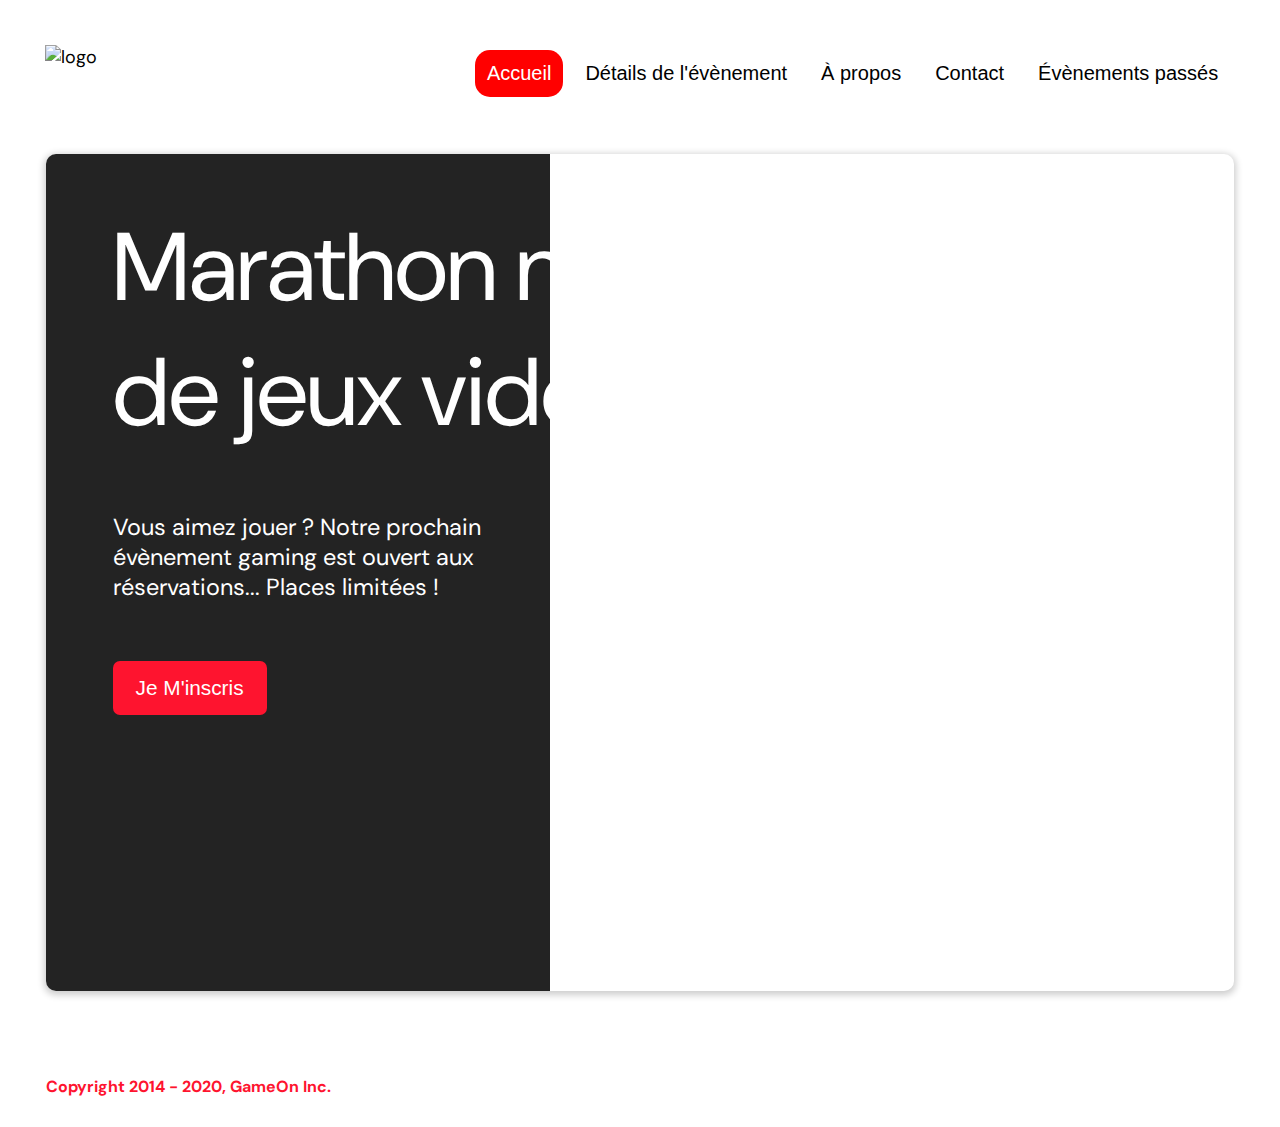
==== starterOnly/index.html @ a4a16f35 "form validated" ====
<!DOCTYPE html>
<html lang="fr">
  <head>
    <meta charset="utf-8" />
    <title>Reservation</title>
    <meta name="viewport" content="width=device-width,initial-scale=1" />
    <link rel="stylesheet" href="modal.css" />
    <link rel="stylesheet" href="https://cdnjs.cloudflare.com/ajax/libs/font-awesome/4.7.0/css/font-awesome.min.css">
    <link
      href="https://fonts.googleapis.com/css?family=DM+Sans"
      rel="stylesheet"
    />
  </head>
  <body class="body">
    <div class="topnav" id="myTopnav">
      <div class="header-logo">
      <img alt="logo" src="Logo.png" width="auto" height="auto" />
    </div>
    <div class="main-navbar">
      
      <a href="#" class="active"><span>Accueil</span></a>
      <a href="#"><span>Détails de l'évènement</span></a>
      <a href="#"><span>À propos</span></a>
      <a href="#"><span>Contact</span></a>
      <a href="#"><span>Évènements passés</span></a>
      <a href="javascript:void(0);" class="icon" onclick="editNav()">
        <i class="fa fa-bars"></i>
      </a>
    </div>
    </div>
  </div>
    <main>
      <div class="hero-section">
        <div class="hero-content">
          <h1 class="hero-headline">
            Marathon national<br>
            de jeux vidéos
          </h1>
          <p class="hero-text">
            Vous aimez jouer ? Notre prochain évènement gaming est ouvert
            aux réservations... Places limitées !
          </p>
          <button class="btn-signup modal-btn">
            je m'inscris
          </button>
        </div>
        <div class="hero-img">
          <img src="./bg_img.jpg" alt="img" />
        </div>
        <button class="btn-signup modal-btn">
          je m'inscris
        </button>
      </div>

      <div class="bground">
        <div class="content">
          <span class="close"></span>
          <div class="modal-body">
            <form
              name="reserve"
              action="index.html"
              method="get"
              onsubmit="return validate();"
              novalidate
            >
              <div
                class="formData">
                <label for="first">Prénom</label><br>
                <input
                  class="text-control"
                  type="text"
                  id="first"
                  name="first"
                  required
                /><img class="valid-checkFirst" src="check-solid.svg"  alt=""/><br>
                <div class="invalid-first">

                </div>
              </div>
              <div
                class="formData">
                <label for="last">Nom</label><br>
                <input
                  class="text-control"
                  type="text"
                  id="last"
                  name="last"
                  required
                /><img id="checkLast" class="valid-checkLast" src="check-solid.svg"  alt=""/><br>
                <div class="invalid-last">

                </div>
              </div>
              <div
                class="formData">
                <label for="email">E-mail</label><br>
                <input
                  class="text-control"
                  type="email"
                  id="email"
                  name="email"
                /><img id="checkEmail" class="valid-checkEmail" src="check-solid.svg"  alt=""/><br>
                <div class="invalid-email"></div>
              </div>
              <div
                class="formData">
                <label for="birthdate">Date de naissance</label><br>
                <input
                  class="text-control"
                  type="date"
                  id="birthdate"
                  name="birthdate"
                /><img id="checkBirthdate" class="valid-checkBirthdate" src="check-solid.svg"  alt=""/><br>
                <div class="invalid-birthdate"></div>
              </div>
              <div
                class="formData">
                <label for="quantity">À combien de tournois GameOn avez-vous déjà participé ?</label><br>
                <input type="number" class="text-control" id="quantity" name="quantity" min="0" max="99">
              </div>
              <p class="text-label">Quelles villes ?</p>
              <div
                class="formData">
                <div id="option" class="invalid-option"></div>
                <input
                  class="checkbox-input"
                  type="radio"
                  id="location1"
                  name="location"
                  value="New York"
                />
                <label class="checkbox-label" for="location1">
                  <span class="checkbox-icon"></span>
                  New York</label
                >
                <input
                  class="checkbox-input"
                  type="radio"
                  id="location2"
                  name="location"
                  value="San Francisco"
                />
                <label class="checkbox-label" for="location2">
                  <span class="checkbox-icon"></span>
                  San Francisco</label
                >
                <input
                  class="checkbox-input"
                  type="radio"
                  id="location3"
                  name="location"
                  value="Seattle"
                />
                <label class="checkbox-label" for="location3">
                  <span class="checkbox-icon"></span>
                  Seattle</label
                >
                <input
                  class="checkbox-input"
                  type="radio"
                  id="location4"
                  name="location"
                  value="Chicago"
                />
                <label class="checkbox-label" for="location4">
                  <span class="checkbox-icon"></span>
                  Chicago</label
                >
                <input
                  class="checkbox-input"
                  type="radio"
                  id="location5"
                  name="location"
                  value="Boston"
                />
                <label class="checkbox-label" for="location5">
                  <span class="checkbox-icon"></span>
                  Boston</label
                >
                <input
                  class="checkbox-input"
                  type="radio"
                  id="location6"
                  name="location"
                  value="Portland"
                />
                <label class="checkbox-label" for="location6">
                  <span class="checkbox-icon"></span>
                  Portland</label
                >
              </div>

              <div
                class="formData">
                <div id="condition" class="invalid-condition"></div>
                <input
                  class="checkbox-input"
                  type="checkbox"
                  id="checkbox1"
                  checked
                />
                
                <label class="checkbox2-label" for="checkbox1" >
                  <span class="checkbox-icon"></span>
                  J'ai lu et accepté les conditions d'utilisation.
                </label>
                <br>
                <input class="checkbox-input" type="checkbox" id="checkbox2" />
                <label class="checkbox2-label" for="checkbox2">
                  <span class="checkbox-icon"></span>
                  Je Je souhaite être prévenu des prochains évènements.
                </label>
                <br>
              </div>
              <div id="validated" class="validated-form"></div>
              <input
                class="btn-submit"
                type="submit"
                class="button"
                value="C'est parti"
              />
            </form>
          </div>
        </div>
      </div>
    </main>
    <footer>
      <p class="copyrights">
        Copyright 2014 - 2020, GameOn Inc.
      </p>
    </footer>
    <script src="modal.js"></script>
  </body>
</html>
---- starterOnly/modal.css ----
:root {
  --font-default: "DM Sans", Arial, Helvetica, sans-serif;
  --font-slab: var(--font-default);
  --modal-duration: 0.8s;
}
* {
  box-sizing: border-box;
  margin: 0;
  padding: 0;
}
/* Landing Page */

body {
  margin: 0;
  display: flex;
  flex-direction: column;
  /* background-image: url("background.png"); */
  /* background:url("./bg_img.jpg"); */
  font-family: var(--font-default);
  font-size: 18px;
  max-width: 1300px;
  margin: 0 auto;
}

p {
  margin-bottom: 0;
  padding: 0.5vw;
}

img {
  padding-right: 1rem;
}

.topnav {
  overflow: hidden;
  margin: 3.5%;
}
.header-logo {
    float: left;
}
.main-navbar {
    float: right;
}
.topnav a {
  float: left;
  display: block;
  color: #000000;
  text-align: center;
  padding: 12px 12px;
  margin: 5px;
  text-decoration: none;
  font-size: 20px;
  font-family: Roboto, sans-serif;
}

.topnav a:hover {
  background-color: #ff0000;
  color: #ffffff;
  border-radius: 15px;
}

.topnav a.active {
  background-color: #ff0000;
  color: #ffffff;
  border-radius: 15px;
}

.topnav .icon {
  display: none;
}

@media screen and (max-width: 768px) {
  .topnav a {display: none;}
  .topnav a.icon {
    float: right;
    display: block;
  }
}

@media screen and (max-width: 768px) {
  .topnav.responsive {position: relative;}
  .topnav.responsive .icon {
    position: absolute;
    right: 0;
    top: 0;
  }
  .topnav.responsive a {
    float: none;
    display: block;
    text-align: left;
  }
}



 @media screen and (max-width: 540px) {
  .topnav a {display: none;}
  .topnav a.icon {
    float: right;
    display: block;
    margin-top: -15px;
  }
} 

main {
  font-size: 130%;
  font-weight: bolder;
  color: black;
  padding-top: 0.5vw;
  padding-left: 2vw;
  padding-right: 2vw;
  margin: 1px 20px 15px;
  border-radius: 2rem;
  text-align: justify;


}

.modal-btn {
  font-size: 145%;
  background: #fe142f;
  display: flex;
  margin: auto;
  padding: 2em;
  color: #fff;
  padding: 0.75rem 2.5rem;
  border-radius: 1rem;
  cursor: pointer;
}

.modal-btn:hover {
  background: #3876ac;
}

.footer {
  margin: 20px;
  padding: 10px;
  font-family: var(--font-slab);
}

/* Modal form */

.button {
  background: #fe142f;
  margin-top: 0.5em;
  padding: 1em;
  color: #fff;
  border-radius: 15px;
  cursor: pointer;
  font-size: 16px;
}

.button:hover {
  background: #3876ac;
}

.smFont {
  font-size: 16px;
}

.bground {
  display: none;
  position: fixed;
  z-index: 1;
  left: 0;
  top: 0;
  height: 100%;
  width: 100%;
  overflow: auto;
  background-color: rgba(26, 39, 156, 0.4);
}

.content {
  margin: 5% auto;
  width: 100%;
  max-width: 500px;
  animation-name: modalopen;
  animation-duration: var(--modal-duration);
  background: #232323;
  border-radius: 10px;
  overflow: hidden;
  position: relative;
  color: #fff;
  padding-top: 10px;
}

.modal-body {
  padding: 15px 8%;
  margin: 15px auto;
}

label {
  font-family: var(--font-default);
  font-size: 17px;
  font-weight: normal;
  display: inline-block;
  margin-bottom: 11px;
}
input {
  padding: 8px;
  border: 0.8px solid #ccc;
  outline: none;
}
.text-control {
  margin: 0;
  padding: 8px;
  width: 100%;
  border-radius: 8px;
  font-size: 20px;
  height: 48px;
}
.formData[data-error]::after {
  content: attr(data-error);
  font-size: 0.4em;
  color: #e54858;
  display: block;
  margin-top: 7px;
  margin-bottom: 7px;
  text-align: right;
  line-height: 0.3;
  opacity: 0;
  transition: 0.3s;
}
.formData[data-error-visible="true"]::after {
  opacity: 1;
}
.formData[data-error-visible="true"] .text-control {
  border: 2px solid #e54858;
}
/* 
input[data-error]::after {
    content: attr(data-error);
    font-size: 0.4em;
    color: red;
} */
.checkbox-label,
.checkbox2-label {
  position: relative;
  margin-left: 36px;
  font-size: 12px;
  font-weight: normal;
}
.checkbox-label .checkbox-icon,
.checkbox2-label .checkbox-icon {
  display: block;
  width: 20px;
  height: 20px;
  border: 2px solid #279e7a;
  border-radius: 50%;
  text-indent: 29px;
  white-space: nowrap;
  position: absolute;
  left: -30px;
  top: -1px;
  transition: 0.3s;
}
.checkbox-label .checkbox-icon::after,
.checkbox2-label .checkbox-icon::after {
  content: "";
  width: 13px;
  height: 13px;
  background-color: #279e7a;
  border-radius: 50%;
  text-indent: 29px;
  white-space: nowrap;
  position: absolute;
  left: 50%;
  top: 50%;
  transform: translate(-50%, -50%);
  transition: 0.3s;
  opacity: 0;
}
.checkbox-input {
  display: none;
}
.checkbox-input:checked + .checkbox-label .checkbox-icon::after,
.checkbox-input:checked + .checkbox2-label .checkbox-icon::after {
  opacity: 1;
}
.checkbox-input:checked + .checkbox2-label .checkbox-icon {
  background: #279e7a;
}
.checkbox2-label .checkbox-icon {
  border-radius: 4px;
  border: 0;
  background: #c4c4c4;
}
.checkbox2-label .checkbox-icon::after {
  width: 7px;
  height: 4px;
  border-radius: 2px;
  background: transparent;
  border: 2px solid transparent;
  border-bottom-color: #fff;
  border-left-color: #fff;
  transform: rotate(-55deg);
  left: 21%;
  top: 19%;
}
.close {
  position: absolute;
  right: 15px;
  top: 15px;
  width: 32px;
  height: 32px;
  opacity: 1;
  cursor: pointer;
  transform: scale(0.7);
}
.close:before,
.close:after {
  position: absolute;
  left: 15px;
  content: " ";
  height: 33px;
  width: 3px;
  background-color: #fff;
}
.close:before {
  transform: rotate(45deg);
}
.close:after {
  transform: rotate(-45deg);
}
.btn-submit,
.btn-signup {
  background: #fe142f;
  display: block;
  margin: 0 auto;
  border-radius: 7px;
  font-size: 1rem;
  padding: 12px 82px;
  color: #fff;
  cursor: pointer;
  border: 0;
}
/* custom select styles */
.custom-select {
  position: relative;
  font-family: Arial;
  font-size: 1.1rem;
  font-weight: normal;
}

.custom-select select {
  display: none;
}
.select-selected {
  background-color: #fff;
}

/* Style the arrow inside the select element: */
.select-selected:after {
  position: absolute;
  content: "";
  top: 10px;
  right: 13px;
  width: 11px;
  height: 11px;
  border: 3px solid transparent;
  border-bottom-color: #f00;
  border-left-color: #f00;
  transform: rotate(-48deg);
  border-radius: 5px 0 5px 0;
}

/* Point the arrow upwards when the select box is open (active): */
.select-selected.select-arrow-active:after {
  transform: rotate(135deg);
  top: 13px;
}

.select-items div,
.select-selected {
  color: #000;
  padding: 11px 16px;
  border: 1px solid transparent;
  border-color: transparent transparent rgba(0, 0, 0, 0.1) transparent;
  cursor: pointer;
  border-radius: 8px;
  height: 48px;
}

/* Style items (options): */
.select-items {
  position: absolute;
  background-color: #fff;
  top: 89%;
  left: 0;
  right: 0;
  z-index: 99;
}

/* Hide the items when the select box is closed: */
.select-hide {
  display: none;
}

.select-items div:hover,
.same-as-selected {
  background-color: rgba(0, 0, 0, 0.1);
}
/* custom select end */
.text-label {
  font-weight: normal;
  font-size: 16px;
}
.hero-section {
  min-height: 93vh;
  border-radius: 10px;
  display: grid;
  grid-template-columns: repeat(12, 1fr);
  overflow: hidden;
  box-shadow: 0 2px 7px 2px rgba(0, 0, 0, 0.2);
  margin-bottom: 10px;
}
.hero-content {
  padding: 51px 67px;
  grid-column: span 4;
  background: #232323;
  color: #fff;
  position: relative;
  text-align: left;
  min-width: 424px;
}
.hero-content::after {
  content: "";
  width: 100%;
  height: 100%;
  background: #232323;
  position: absolute;
  right: -80px;
  top: 0;
}
.hero-content > * {
  position: relative;
  z-index: 1;
}
.hero-headline {
  font-size: 6rem;
  font-weight: normal;
  white-space: nowrap;
}
.hero-text {
  width: 146%;
  font-weight: normal;
  margin-top: 57px;
  padding: 0;
}
.btn-signup {
  outline: none;
  text-transform: capitalize;
  font-size: 1.3rem;
  padding: 15px 23px;
  margin: 0;
  margin-top: 59px;
}
.hero-img {
  grid-column: span 8;
}
.hero-img img {
  width: 100%;
  height: 100%;
  display: block;
  padding: 0;
}
.copyrights {
  color: #fe142f;
  padding: 0;
  font-size: 1rem;
  margin: 60px 0 30px;
  font-weight: bolder;
}
.hero-section > .btn-signup {
  display: none;
}
footer {
  padding-left: 2vw;
  padding-right: 2vw;
  margin: 0 20px;
}
@media screen and (max-width: 800px) {
  .hero-section {
    display: block;
    box-shadow: unset;
  }
  .hero-content {
    background: #fff;
    color: #000;
    padding: 20px;
  }
  .hero-content::after {
    content: unset;
  }
  .hero-content .btn-signup {
    display: none;
  }
  .hero-headline {
    font-size: 4.5rem;
    white-space: normal;
  }
  .hero-text {
    width: unset;
    font-size: 1.5rem;
  }
  .hero-img img {
    border-radius: 10px;
    margin-top: 40px;
  }
  .hero-section > .btn-signup {
    display: block;
    margin: 32px auto 10px;
    padding: 12px 35px;
  }
  .copyrights {
    margin-top: 50px;
    text-align: center;
  }
}

@keyframes modalopen {
  from {
    opacity: 0;
    transform: translateY(-150px);
  }
  to {
    opacity: 1;
  }
}

.valid-feedback {
  font-size:0.8rem;
  color:#279E7A;
}
.invalid-first, .invalid-last, .invalid-email, .invalid-birthdate, .invalid-option, .invalid-condition {
  margin-top:5px;
  font-size:0.8rem;
  font-weight:400;
  color:#FE142F;
}
.form-invalid {
  border:1px solid #FE142F;
  box-shadow:inset 0 0 2px 2px #FE142F;
}
.form-valid {
  border:1px solid #279E7A;
  box-shadow:inset 0 0 2px 2px #279E7A;
}
.validated-form {
  margin:10px 0;
  color:#279E7A;
}

.valid-checkFirst, .valid-checkLast, .valid-checkEmail, .valid-checkBirthdate, .valid-checkOption{
  width: 40px;
  width: 40px;
  bottom: 36px;
  position: relative;
  float: right;
  display: none;

}
.show-first, .show-last {
  display: block!important;
  
}
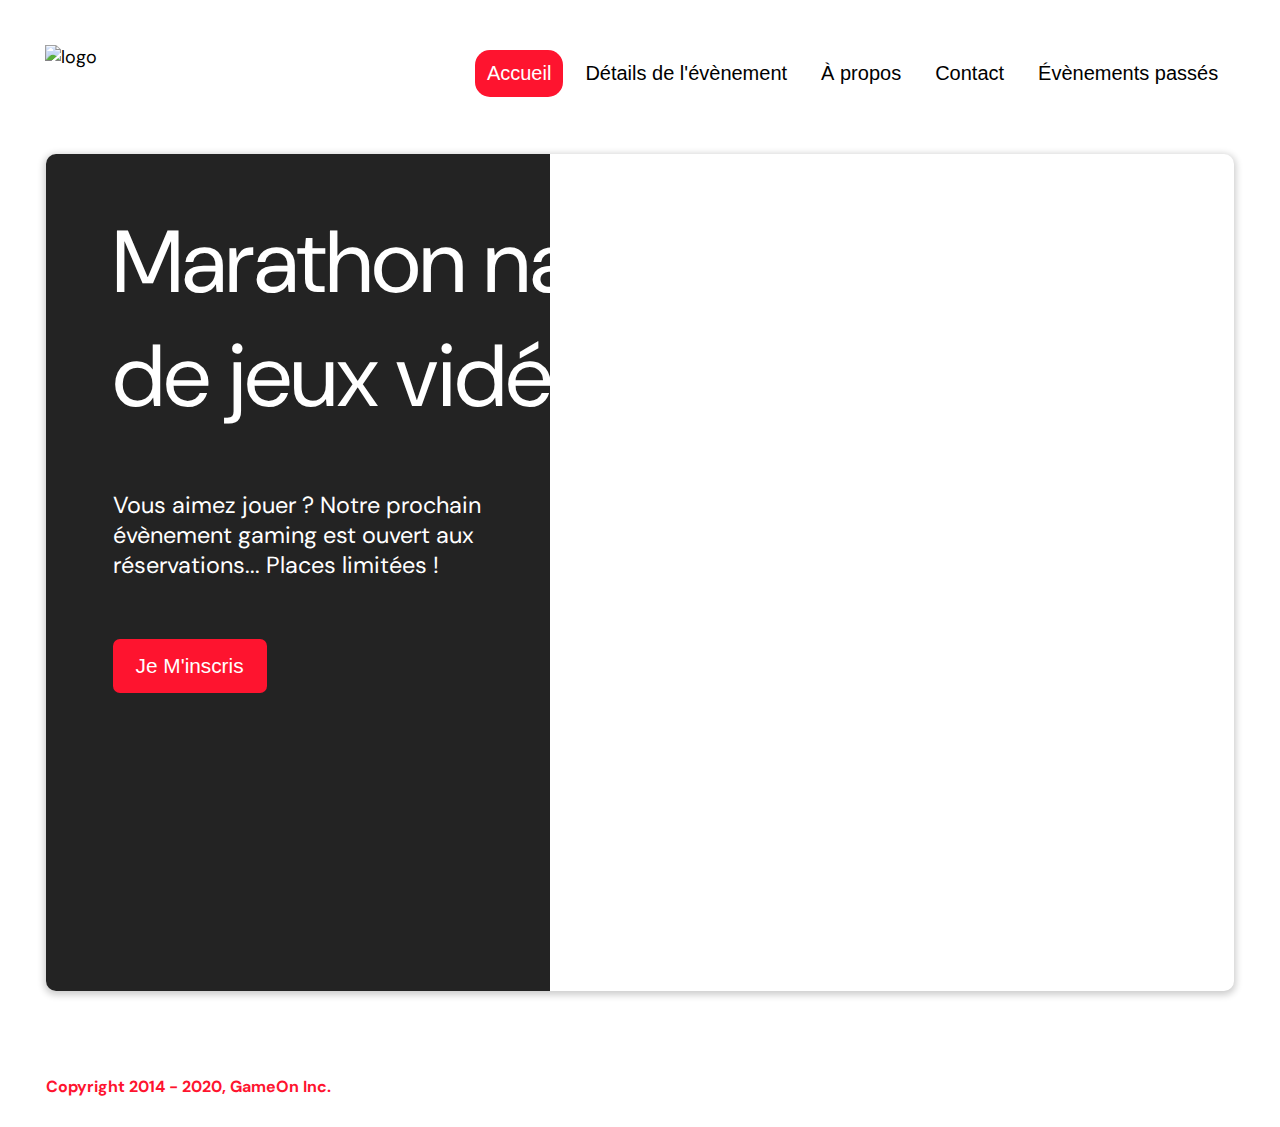
==== commit 5fe57717: "html valid responsive mobile desktop tablet" ====
--- a/starterOnly/index.html
+++ b/starterOnly/index.html
@@ -14,8 +14,8 @@
   <body class="body">
     <div class="topnav" id="myTopnav">
       <div class="header-logo">
-      <img alt="logo" src="Logo.png" width="auto" height="auto" />
-    </div>
+        <img class="logo" alt="logo" src="Logo.png" />
+      </div>
     <div class="main-navbar">
       
       <a href="#" class="active"><span>Accueil</span></a>
@@ -27,7 +27,7 @@
         <i class="fa fa-bars"></i>
       </a>
     </div>
-    </div>
+    
   </div>
     <main>
       <div class="hero-section">
@@ -214,9 +214,8 @@
               </div>
               <div id="validated" class="validated-form"></div>
               <input
-                class="btn-submit"
+                class="btn-submit button"
                 type="submit"
-                class="button"
                 value="C'est parti"
               />
             </form>
--- a/starterOnly/modal.css
+++ b/starterOnly/modal.css
@@ -54,13 +54,13 @@
 }
 
 .topnav a:hover {
-  background-color: #ff0000;
+  background-color: #FE142F;
   color: #ffffff;
   border-radius: 15px;
 }
 
 .topnav a.active {
-  background-color: #ff0000;
+  background-color: #FE142F;
   color: #ffffff;
   border-radius: 15px;
 }
@@ -527,7 +527,7 @@
     opacity: 1;
   }
 }
-
+/* Modifs CSS Christian */
 .valid-feedback {
   font-size:0.8rem;
   color:#279E7A;
@@ -563,4 +563,57 @@
 .show-first, .show-last {
   display: block!important;
   
+}
+
+/* Larger screen */
+.hero-headline {
+  font-size: 5.5rem;
+}
+@media only screen and (min-width:769px) and (max-width:1200px) {
+  div.topnav#myTopnav div.main-navbar a.icon {
+    display: none!important;
+  }
+  img.logo{
+  margin-bottom: 30px;
+}
+}
+
+/* mobile styles */
+@media only screen and (max-width:768px) {
+  div.topnav a.icon {
+    display: block;
+  }
+  div.main-navbar {
+    padding-top:30px;
+    width: 100%;
+  }
+  h1.hero-headline {
+    width: 100%;
+    margin: 0 auto;
+    padding: 0px;
+    font-size: 4rem;
+    line-height: 1em;
+    font-weight: bold;
+  }
+
+  .hero-content {
+    padding:20px 0;
+  }
+
+  .topnav.responsive .icon {
+    position: absolute;
+    right: 0;
+    top: 81px;
+  }
+  .topnav a.icon {
+    margin-top:-81px;
+  }
+  .hero-text {
+    margin-top:20px;
+    width: 76%;
+    font-size: 1.5rem;
+  }
+  .content {
+    margin:0 auto;
+  }
 }